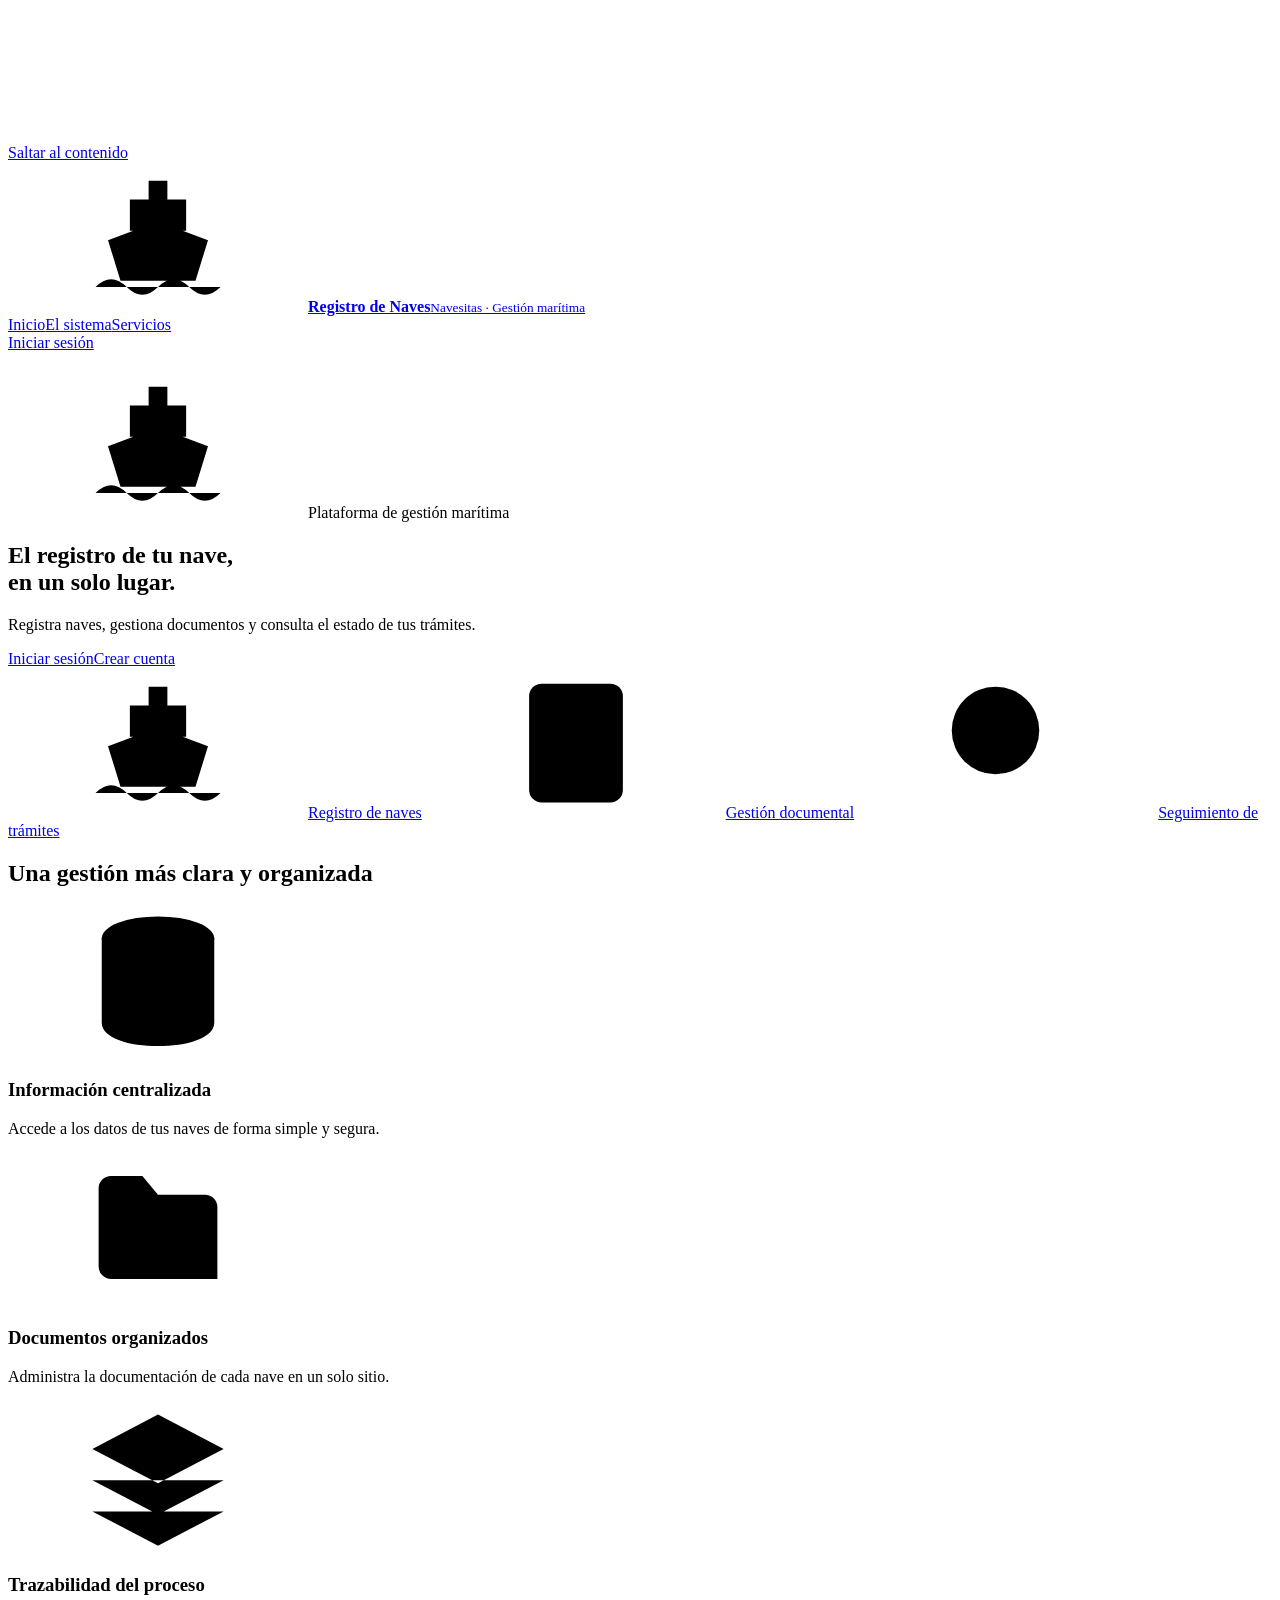
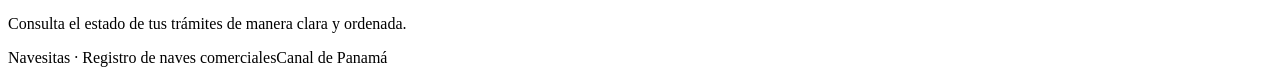
==== src/main/resources/static/index.html @ f80580e2 "Actualiza imagen de portada de Navesitas" ====
<!DOCTYPE html>
<html lang="es">
<head>
<meta charset="utf-8">
<meta name="viewport" content="width=device-width, initial-scale=1">
<meta name="description" content="Registra naves, organiza documentos y consulta tus trámites marítimos en Navesitas.">
<title>Registro de Naves — Navesitas</title>
<link rel="preload" href="/css/fuentes/atkinson-hyperlegible-next.woff2" as="font" type="font/woff2" crossorigin>
<link rel="stylesheet" href="/css/app.css">
<link rel="stylesheet" href="/css/portada.css">
</head>
<body class="portada" id="inicio">
<a class="saltar" href="#contenido">Saltar al contenido</a>
<svg class="iconos" xmlns="http://www.w3.org/2000/svg" aria-hidden="true">
<symbol id="buque" viewBox="0 0 48 48"><path d="M8 25 24 19l16 6-4 13H12L8 25ZM15 22V12h18v10M21 12V6h6v6M4 40q5-5 10 0t10 0 10 0 10 0"/></symbol>
<symbol id="documento" viewBox="0 0 48 48"><rect x="9" y="5" width="30" height="38" rx="4"/><path d="M16 16h16M16 24h16M16 32h10"/></symbol>
<symbol id="buscar" viewBox="0 0 48 48"><circle cx="20" cy="20" r="14"/><path d="m30 30 13 13"/></symbol>
<symbol id="datos" viewBox="0 0 48 48"><ellipse cx="24" cy="10" rx="18" ry="7"/><path d="M6 10v27c0 10 36 10 36 0V10M6 23c0 10 36 10 36 0"/></symbol>
<symbol id="carpeta" viewBox="0 0 48 48"><path d="M5 17V11a4 4 0 0 1 4-4h10l5 6h15a4 4 0 0 1 4 4v23H9a4 4 0 0 1-4-4V17h38"/></symbol>
<symbol id="capas" viewBox="0 0 48 48"><path d="m3 15 21-11 21 11-21 11L3 15Zm0 10 21 11 21-11M3 35l21 11 21-11"/></symbol>
</svg>
<header class="portada-cabecera">
<a class="marca" href="/" aria-label="Registro de Naves, inicio"><svg aria-hidden="true"><use href="#buque"/></svg><span><strong>Registro de Naves</strong><small>Navesitas · Gestión marítima</small></span></a>
<nav class="portada-nav" aria-label="Navegación principal"><a href="#inicio" aria-current="page">Inicio</a><a href="#sistema">El sistema</a><a href="#servicios">Servicios</a></nav>
<a class="portada-boton acceso" href="/login.html">Iniciar sesión</a>
</header>
<main id="contenido" class="portada-contenido">
<section class="portada-hero" aria-labelledby="titulo">
<div class="hero-texto">
<p class="distintivo"><svg aria-hidden="true"><use href="#buque"/></svg>Plataforma de gestión marítima</p>
<h1 id="titulo">El registro de tu nave,<br>en un solo lugar.</h1>
<p class="hero-descripcion">Registra naves, gestiona documentos y consulta el estado de tus trámites.</p>
<div class="hero-acciones"><a class="portada-boton principal" href="/login.html">Iniciar sesión</a><a class="portada-boton alternativa" href="/registro-usuario.html">Crear cuenta</a></div>
</div>
</section>
<nav id="servicios" class="servicios" aria-label="Servicios de la plataforma">
<a href="/naves.html"><svg aria-hidden="true"><use href="#buque"/></svg><span>Registro de naves</span></a>
<a href="#documentos"><svg aria-hidden="true"><use href="#documento"/></svg><span>Gestión documental</span></a>
<a href="#seguimiento"><svg aria-hidden="true"><use href="#buscar"/></svg><span>Seguimiento de trámites</span></a>
</nav>
<section id="sistema" class="portada-sistema" aria-labelledby="titulo-sistema">
<h2 id="titulo-sistema">Una gestión más clara y organizada</h2>
<div class="beneficios">
<article class="beneficio"><svg aria-hidden="true"><use href="#datos"/></svg><div><h3>Información centralizada</h3><p>Accede a los datos de tus naves de forma simple y segura.</p></div></article>
<article class="beneficio" id="documentos"><svg aria-hidden="true"><use href="#carpeta"/></svg><div><h3>Documentos organizados</h3><p>Administra la documentación de cada nave en un solo sitio.</p></div></article>
<article class="beneficio" id="seguimiento"><svg aria-hidden="true"><use href="#capas"/></svg><div><h3>Trazabilidad del proceso</h3><p>Consulta el estado de tus trámites de manera clara y ordenada.</p></div></article>
</div>
</section>
</main>
<footer class="portada-pie"><span>Navesitas · Registro de naves comerciales</span><span>Canal de Panamá</span></footer>
</body>
</html>
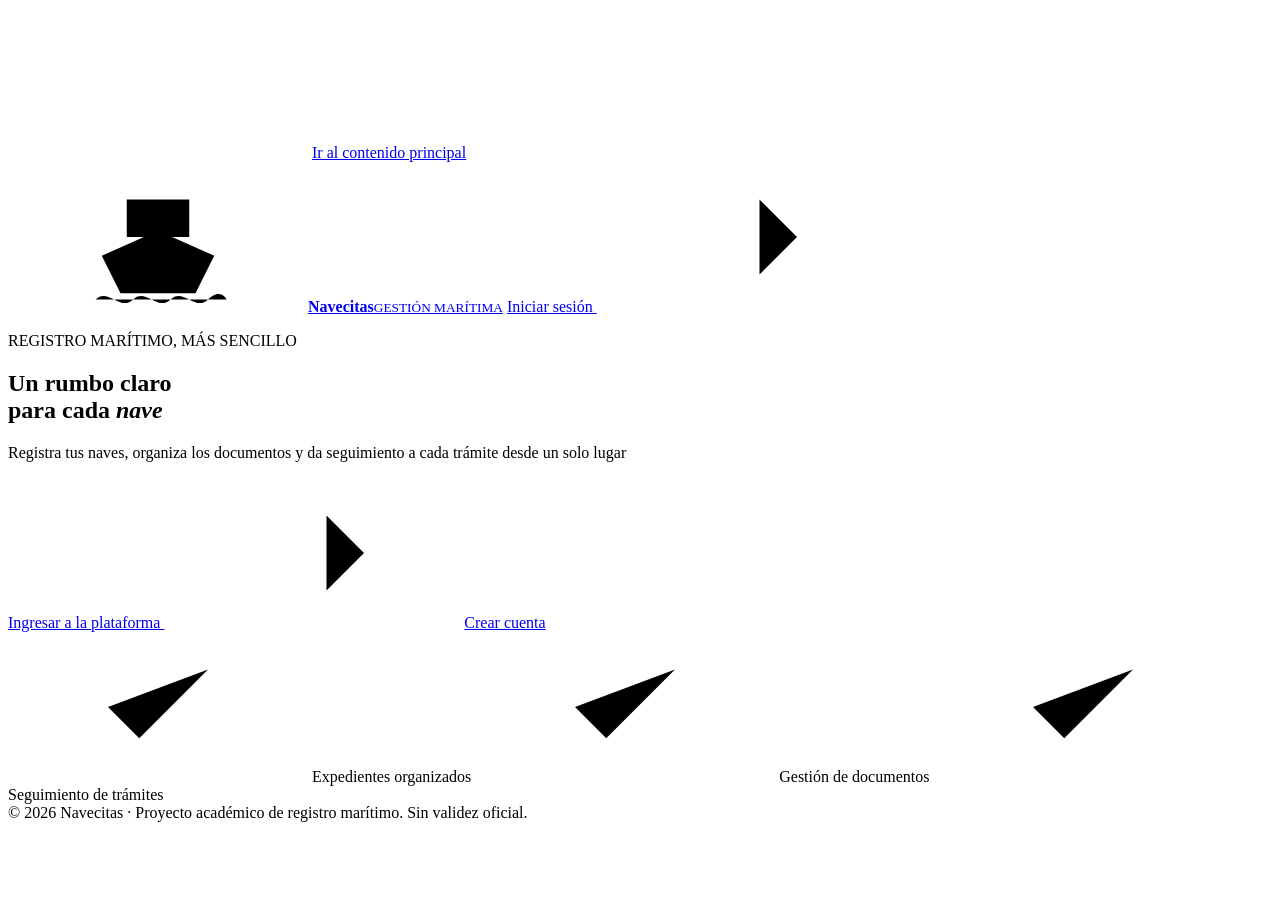
==== commit e4500a10: "feat(sprint-9): mejorar interfaz, navegacion y marca Navecitas" ====
--- a/src/main/resources/static/index.html
+++ b/src/main/resources/static/index.html
@@ -1,52 +1,54 @@
-<!DOCTYPE html>
+<!doctype html>
 <html lang="es">
 <head>
 <meta charset="utf-8">
 <meta name="viewport" content="width=device-width, initial-scale=1">
-<meta name="description" content="Registra naves, organiza documentos y consulta tus trámites marítimos en Navesitas.">
-<title>Registro de Naves — Navesitas</title>
-<link rel="preload" href="/css/fuentes/atkinson-hyperlegible-next.woff2" as="font" type="font/woff2" crossorigin>
+<meta name="theme-color" content="#ffffff">
+<meta name="description" content="Navecitas es una plataforma académica para el registro de naves y seguimiento de expedientes.">
+<meta property="og:type" content="website">
+<meta property="og:title" content="Navecitas | Registro de naves, de forma sencilla">
+<meta property="og:description" content="Organiza registros, documentos y trámites marítimos en un solo lugar.">
+<meta property="og:image" content="/css/imagenes/hero-navesitas.png">
+<title>Navecitas | Registro de naves</title>
 <link rel="stylesheet" href="/css/app.css">
+<link rel="stylesheet" href="/css/sereno.css">
 <link rel="stylesheet" href="/css/portada.css">
+<link rel="stylesheet" href="/css/responsive.css">
+<style>
+@keyframes hero-appear { from{opacity:0;transform:translateY(16px)} to{opacity:1;transform:translateY(0)} }
+@keyframes orbit-drift { from{transform:rotate(-8deg)} to{transform:rotate(8deg)} }
+.hero-copy>*{animation:hero-appear .42s ease-out both}.hero-copy>*:nth-child(2){animation-delay:.08s}.hero-copy>*:nth-child(3){animation-delay:.16s}.hero-copy>*:nth-child(4){animation-delay:.24s}
+.hero-orbit{animation:orbit-drift 11s ease-in-out infinite alternate}
+@media(prefers-reduced-motion:reduce){.hero-copy>*,.hero-orbit{animation:none}}
+</style>
+<link rel="icon" type="image/svg+xml" href="/favicon.svg">
+<link rel="stylesheet" href="/css/navegacion.css">
+<link rel="stylesheet" href="/css/ajustes-pantallas.css">
 </head>
-<body class="portada" id="inicio">
-<a class="saltar" href="#contenido">Saltar al contenido</a>
-<svg class="iconos" xmlns="http://www.w3.org/2000/svg" aria-hidden="true">
-<symbol id="buque" viewBox="0 0 48 48"><path d="M8 25 24 19l16 6-4 13H12L8 25ZM15 22V12h18v10M21 12V6h6v6M4 40q5-5 10 0t10 0 10 0 10 0"/></symbol>
-<symbol id="documento" viewBox="0 0 48 48"><rect x="9" y="5" width="30" height="38" rx="4"/><path d="M16 16h16M16 24h16M16 32h10"/></symbol>
-<symbol id="buscar" viewBox="0 0 48 48"><circle cx="20" cy="20" r="14"/><path d="m30 30 13 13"/></symbol>
-<symbol id="datos" viewBox="0 0 48 48"><ellipse cx="24" cy="10" rx="18" ry="7"/><path d="M6 10v27c0 10 36 10 36 0V10M6 23c0 10 36 10 36 0"/></symbol>
-<symbol id="carpeta" viewBox="0 0 48 48"><path d="M5 17V11a4 4 0 0 1 4-4h10l5 6h15a4 4 0 0 1 4 4v23H9a4 4 0 0 1-4-4V17h38"/></symbol>
-<symbol id="capas" viewBox="0 0 48 48"><path d="m3 15 21-11 21 11-21 11L3 15Zm0 10 21 11 21-11M3 35l21 11 21-11"/></symbol>
-</svg>
-<header class="portada-cabecera">
-<a class="marca" href="/" aria-label="Registro de Naves, inicio"><svg aria-hidden="true"><use href="#buque"/></svg><span><strong>Registro de Naves</strong><small>Navesitas · Gestión marítima</small></span></a>
-<nav class="portada-nav" aria-label="Navegación principal"><a href="#inicio" aria-current="page">Inicio</a><a href="#sistema">El sistema</a><a href="#servicios">Servicios</a></nav>
-<a class="portada-boton acceso" href="/login.html">Iniciar sesión</a>
+<body class="portada" id="top">
+<svg aria-hidden="true" class="svg-defs" xmlns="http://www.w3.org/2000/svg"><symbol id="ico-ship" viewBox="0 0 24 24"><path d="M3 15l9-4 9 4-3 6H6l-3-6zm4-3V6h10v6M12 6V3M2 22c2-2 4 2 6 0s4 2 6 0 4 2 6 0 3 0 3 0"/></symbol><symbol id="ico-doc" viewBox="0 0 24 24"><path d="M7 3h8l4 4v14H7a2 2 0 0 1-2-2V5a2 2 0 0 1 2-2Zm8 0v5h5M9 13h7M9 17h6"/></symbol><symbol id="ico-arrow" viewBox="0 0 24 24"><path d="M4 12h16m-6-6 6 6-6 6"/></symbol><symbol id="ico-check" viewBox="0 0 24 24"><path d="m4 12 5 5L20 6"/></symbol><symbol id="ico-search" viewBox="0 0 24 24"><circle cx="10.5" cy="10.5" r="6.5"/><path d="m16 16 5 5"/></symbol><symbol id="ico-list" viewBox="0 0 24 24"><path d="M9 6h12M9 12h12M9 18h12M3 6h1M3 12h1M3 18h1"/></symbol><symbol id="ico-linkedin" viewBox="0 0 24 24"><rect x="3" y="3" width="18" height="18" rx="3"/><path d="M8 10v7m0-10v.3M12 17v-7m0 3c0-4 6-4 6 0v4"/></symbol><symbol id="ico-instagram" viewBox="0 0 24 24"><rect x="3" y="3" width="18" height="18" rx="5"/><circle cx="12" cy="12" r="4"/><path d="M17.5 6.5h.01"/></symbol></svg>
+<a href="#main" class="skip-link">Ir al contenido principal</a>
+<header class="landing-header">
+  <a class="brand" href="#top" aria-label="Navecitas, ir al inicio"><span class="brand-mark"><svg aria-hidden="true"><use href="#ico-ship"/></svg></span><span><strong>Navecitas</strong><small>GESTIÓN MARÍTIMA</small></span></a>
+  <a class="btn btn-outline header-login" href="/login.html">Iniciar sesión <svg aria-hidden="true"><use href="#ico-arrow"/></svg></a>
 </header>
-<main id="contenido" class="portada-contenido">
-<section class="portada-hero" aria-labelledby="titulo">
-<div class="hero-texto">
-<p class="distintivo"><svg aria-hidden="true"><use href="#buque"/></svg>Plataforma de gestión marítima</p>
-<h1 id="titulo">El registro de tu nave,<br>en un solo lugar.</h1>
-<p class="hero-descripcion">Registra naves, gestiona documentos y consulta el estado de tus trámites.</p>
-<div class="hero-acciones"><a class="portada-boton principal" href="/login.html">Iniciar sesión</a><a class="portada-boton alternativa" href="/registro-usuario.html">Crear cuenta</a></div>
-</div>
-</section>
-<nav id="servicios" class="servicios" aria-label="Servicios de la plataforma">
-<a href="/naves.html"><svg aria-hidden="true"><use href="#buque"/></svg><span>Registro de naves</span></a>
-<a href="#documentos"><svg aria-hidden="true"><use href="#documento"/></svg><span>Gestión documental</span></a>
-<a href="#seguimiento"><svg aria-hidden="true"><use href="#buscar"/></svg><span>Seguimiento de trámites</span></a>
-</nav>
-<section id="sistema" class="portada-sistema" aria-labelledby="titulo-sistema">
-<h2 id="titulo-sistema">Una gestión más clara y organizada</h2>
-<div class="beneficios">
-<article class="beneficio"><svg aria-hidden="true"><use href="#datos"/></svg><div><h3>Información centralizada</h3><p>Accede a los datos de tus naves de forma simple y segura.</p></div></article>
-<article class="beneficio" id="documentos"><svg aria-hidden="true"><use href="#carpeta"/></svg><div><h3>Documentos organizados</h3><p>Administra la documentación de cada nave en un solo sitio.</p></div></article>
-<article class="beneficio" id="seguimiento"><svg aria-hidden="true"><use href="#capas"/></svg><div><h3>Trazabilidad del proceso</h3><p>Consulta el estado de tus trámites de manera clara y ordenada.</p></div></article>
-</div>
-</section>
+<main id="main" class="landing-main">
+  <section class="hero" aria-labelledby="hero-title">
+    <div class="hero-photo" role="img" aria-label="Buque portacontenedores iluminado en el Canal de Panamá al atardecer"></div>
+    <div class="hero-orbit" aria-hidden="true"><span></span><span></span><span></span></div>
+    <div class="hero-copy">
+      <p class="eyebrow"><span class="eyebrow-line"></span> REGISTRO MARÍTIMO, MÁS SENCILLO</p>
+      <h1 id="hero-title">Un rumbo claro<br>para cada <em>nave</em></h1>
+      <p class="hero-sub">Registra tus naves, organiza los documentos y da seguimiento a cada trámite desde un solo lugar</p>
+      <div class="hero-actions"><a href="/login.html" class="btn btn-light">Ingresar a la plataforma <svg aria-hidden="true"><use href="#ico-arrow"/></svg></a><a href="/registro-usuario.html" class="btn btn-glass">Crear cuenta</a></div>
+    </div>
+    <div class="hero-benefits" aria-label="Ventajas de la plataforma">
+      <span class="hero-benefit"><svg aria-hidden="true"><use href="#ico-check"/></svg> Expedientes organizados</span>
+      <span class="hero-benefit"><svg aria-hidden="true"><use href="#ico-check"/></svg> Gestión de documentos</span>
+      <span class="hero-benefit"><svg aria-hidden="true"><use href="#ico-check"/></svg> Seguimiento de trámites</span>
+    </div>
+  </section>
 </main>
-<footer class="portada-pie"><span>Navesitas · Registro de naves comerciales</span><span>Canal de Panamá</span></footer>
+<footer class="landing-pie-simple">© 2026 Navecitas · Proyecto académico de registro marítimo. Sin validez oficial.</footer>
 </body>
 </html>
